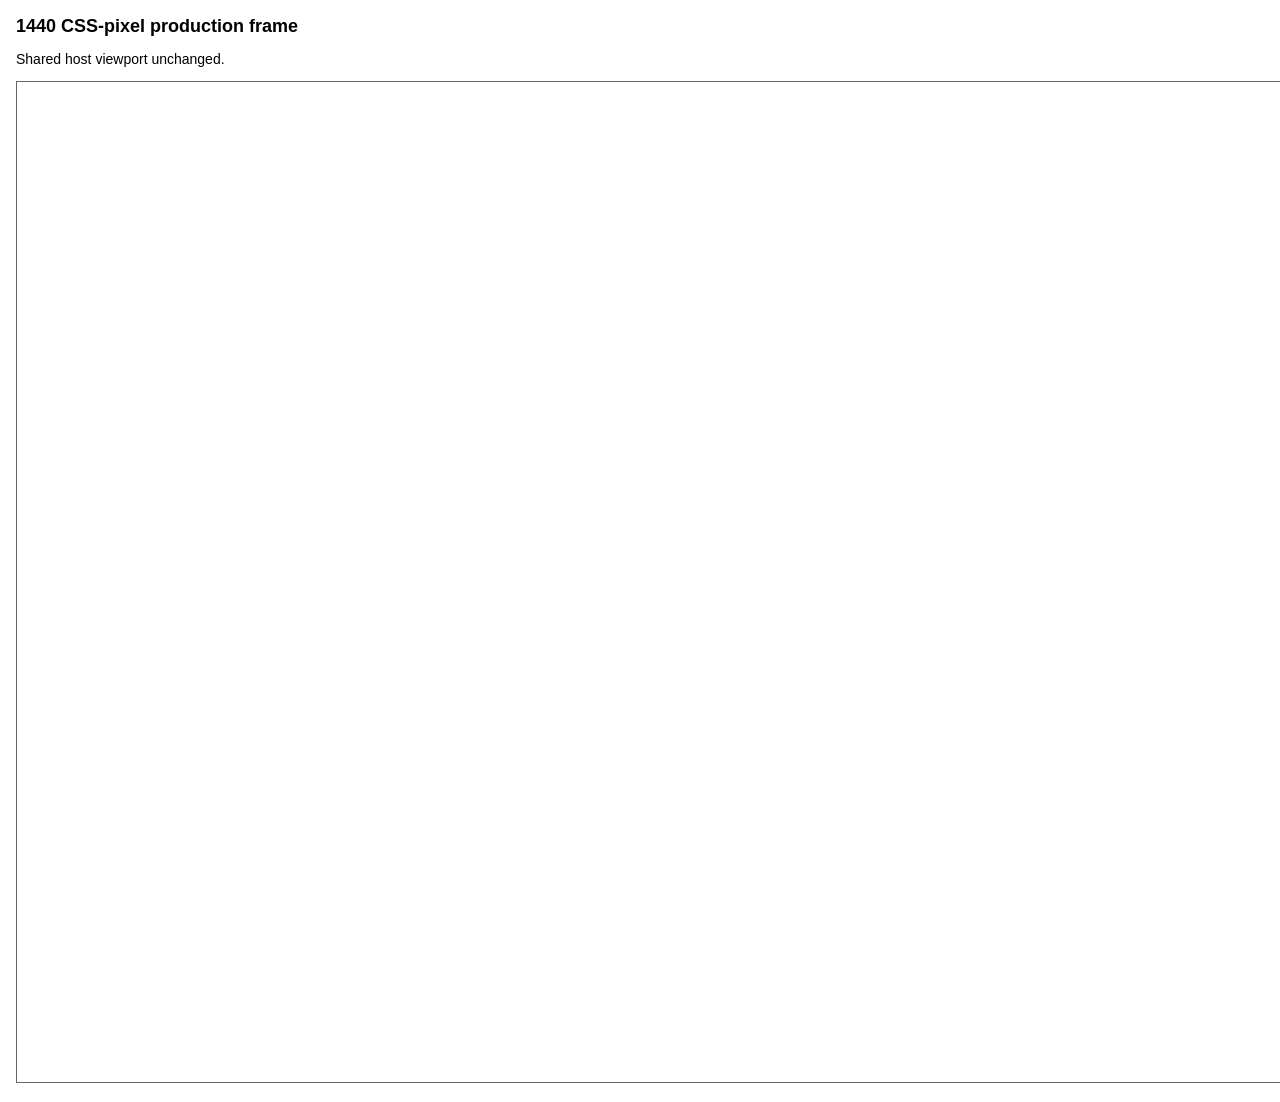
==== tests/desktop.html @ 2e4eef40 "Build bakery allocation worksheet with verified integer and LP models" ====
<!doctype html><html lang="en"><head><meta charset="utf-8"><title>1440px production frame</title><style>body{font:14px Arial;margin:16px}h1{font-size:18px}iframe{width:1440px;height:1000px;border:1px solid #666}</style></head><body><h1>1440 CSS-pixel production frame</h1><p>Shared host viewport unchanged.</p><iframe title="1440 pixel optimizer" src="http://127.0.0.1:9516/bab-example-optimizer/"></iframe></body></html>
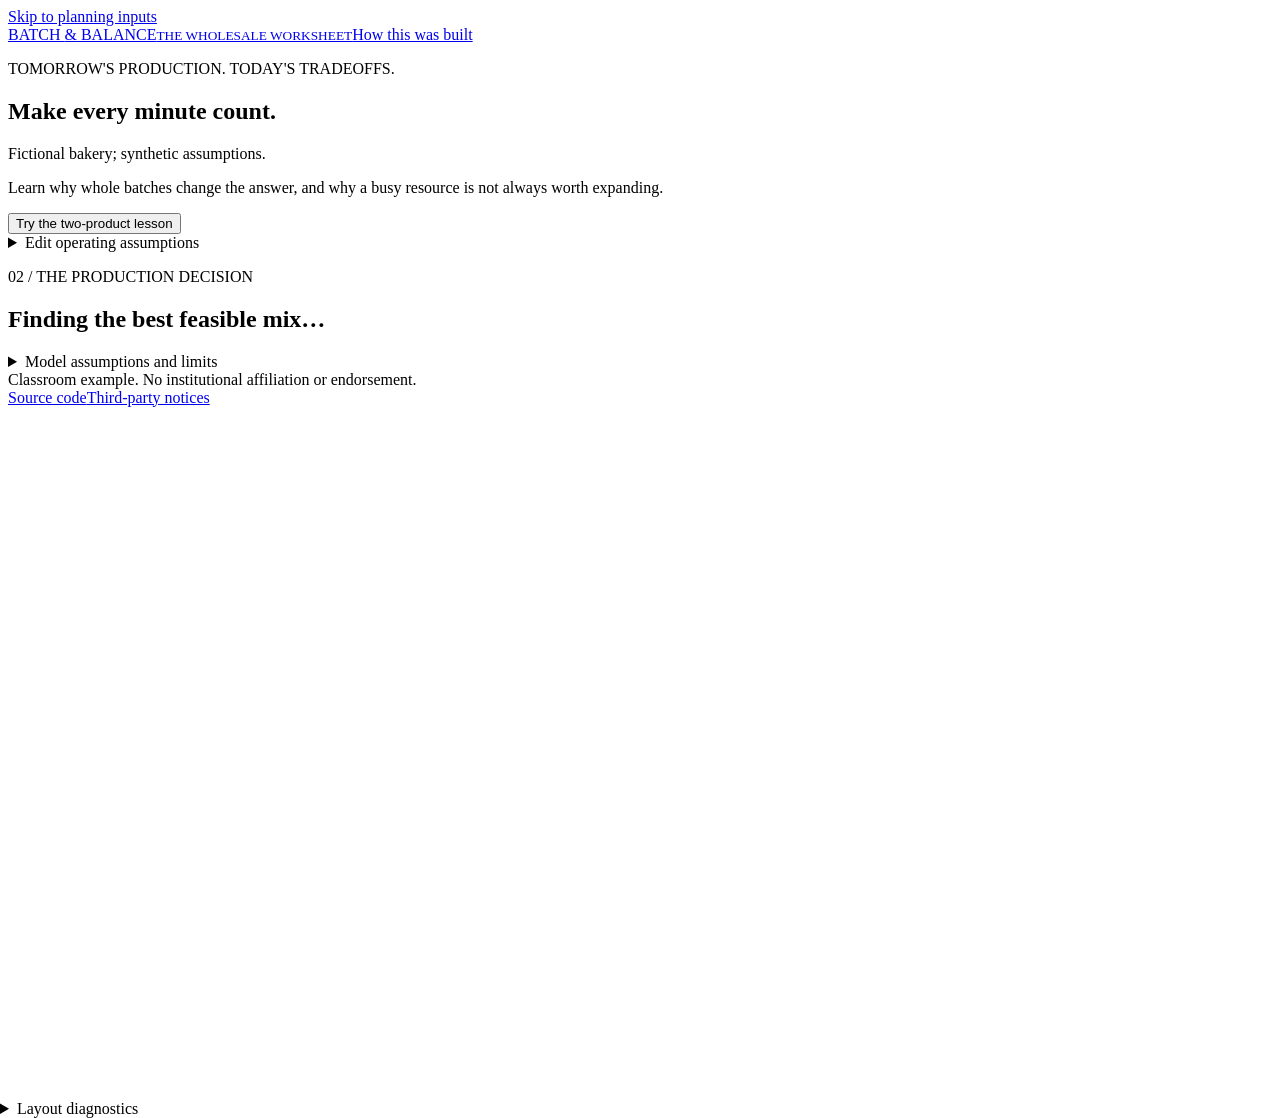
==== commit b8f26df4: "Measure completed async optimizer layouts" ====
--- a/tests/desktop.html
+++ b/tests/desktop.html
@@ -1 +1,5 @@
-<!doctype html><html lang="en"><head><meta charset="utf-8"><title>1440px production frame</title><style>body{font:14px Arial;margin:16px}h1{font-size:18px}iframe{width:1440px;height:1000px;border:1px solid #666}</style></head><body><h1>1440 CSS-pixel production frame</h1><p>Shared host viewport unchanged.</p><iframe title="1440 pixel optimizer" src="http://127.0.0.1:9516/bab-example-optimizer/"></iframe></body></html>+<!doctype html><html lang="en"><head><meta charset="utf-8"><title>1440px optimizer QA</title><style>body{margin:0}iframe{width:1440px;height:1100px;border:0;display:block}pre{white-space:pre-wrap}</style></head><body><iframe title="1440px optimizer"></iframe><details><summary>Layout diagnostics</summary><button id="measure">Measure completed layout</button><pre id="qa">Loading…</pre></details><script>
+const frame=document.querySelector('iframe');frame.src=location.pathname.includes('/tests/')?'/app/':'./index.html';
+async function measure(){const w=frame.contentWindow,d=frame.contentDocument;await d.fonts.ready;document.querySelector('#qa').textContent=JSON.stringify({width:w.innerWidth,scrollWidth:d.documentElement.scrollWidth,height:d.documentElement.scrollHeight,fonts:[...d.fonts].map(f=>({family:f.family,status:f.status})),requests:w.performance.getEntriesByType('resource').map(r=>r.name),controls:[...d.querySelectorAll('button,input,summary,a')].filter(e=>e.getClientRects().length).filter(e=>e.getBoundingClientRect().height<24).map(e=>e.textContent)},null,2);}
+frame.addEventListener('load',measure);document.querySelector('#measure').addEventListener('click',measure);
+</script></body></html>
